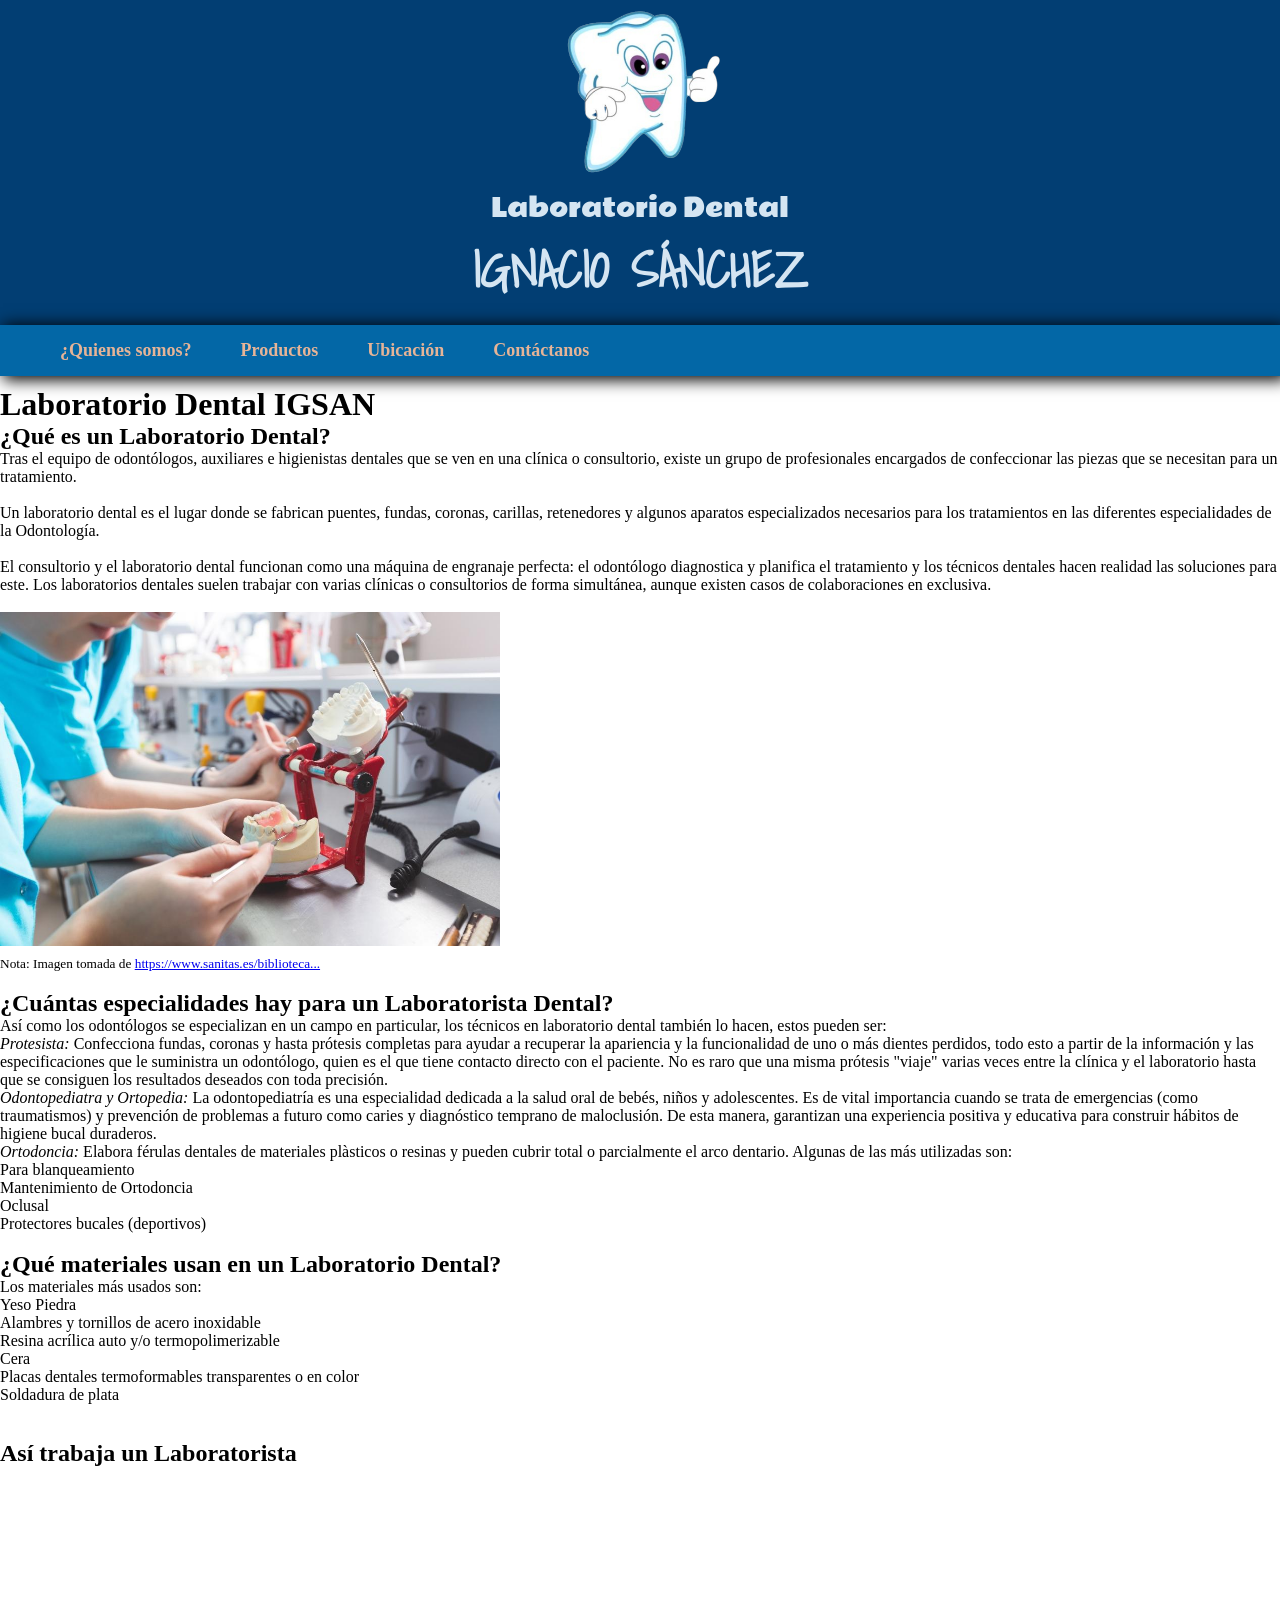
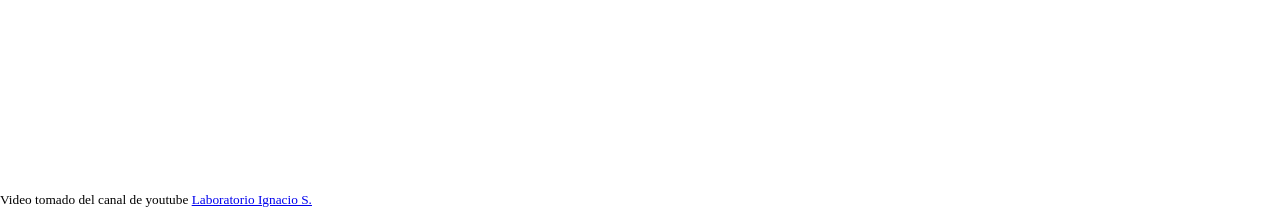
==== index.html @ a8f3784e "inicial de archivos" ====
<!DOCTYPE html>
<html lang="en">

<head>
    <link rel="preconnect" href="https://fonts.googleapis.com">
    <link rel="preconnect" href="https://fonts.gstatic.com" crossorigin>
    <link href="https://fonts.googleapis.com/css2?family=Luckiest+Guy&family=Shadows+Into+Light&display=swap" rel="stylesheet">
    <link href="https://fonts.googleapis.com/css2?family=Rammetto+One&display=swap" rel="stylesheet">
    <meta charset="UTF-8">
    <link rel="stylesheet" href="css/estilos.css">
    <meta name="viewport" content="width=device-width, initial-scale=1.0">
    <title>Laboratorio Dental IGSAN</title>
</head>

<body>
    <section id="cabeza">
        <div id="cajaLogo">
            <center>
                <img src="imagenes/logo-sinfondo.png" id="fotoLogo">
            </center>
        </div>

        <div id="textoLogo" class="rammetto-one-regular">
            Laboratorio Dental<br>
        </div>
        <div id="textoLogo2" class="shadows-into-light-regular">
            <strong>IGNACIO SÁNCHEZ</strong>
        </div>
    </section>

    <nav id="menu">
        <ul>
            <li><a href="pag1.html"><strong>¿Quienes somos?</strong></a></li>
            <li><a href="pag3.html"><strong>Productos</strong></a></li>
            <li><a href="pag2.html"><strong>Ubicación</strong></a></li>
            <li><a href="pag3.html"><strong>Contáctanos</strong></a></li>
        </ul>
    </nav>

    <header>
        <h1>Laboratorio Dental IGSAN</h1>
    </header>
    <h2>¿Qué es un Laboratorio Dental?</h2>
    <p>Tras el equipo de odontólogos, auxiliares e higienistas dentales que se ven en una clínica o consultorio, existe un grupo de profesionales encargados de confeccionar las piezas que se necesitan para un tratamiento.<br><br>Un laboratorio dental es el lugar donde se fabrican puentes, fundas, coronas, carillas, retenedores y algunos aparatos especializados necesarios para los tratamientos en las diferentes especialidades de la Odontología.<br><br>El consultorio y el laboratorio dental funcionan como una máquina de engranaje perfecta: el odontólogo diagnostica y planifica el tratamiento y los técnicos dentales hacen realidad las soluciones para este. Los laboratorios dentales suelen trabajar con varias clínicas o consultorios de forma simultánea, aunque existen casos de colaboraciones en exclusiva.<br><br></p>

    <img src="imagenes/lab1.jpg" width="500px">
    <br>
    <sub>Nota: Imagen tomada de <a href="https://www.sanitas.es/biblioteca-de-salud/salud-dental/protesis-implantes/laboratorio-dental">https://www.sanitas.es/biblioteca...</a></sub>
    <br><br>
    <h2>¿Cuántas especialidades hay para un Laboratorista Dental?</h2>
    <p>Así como los odontólogos se especializan en un campo en particular, los técnicos en laboratorio dental también lo hacen, estos pueden ser:
        <ol>
            <li><i>Protesista:</i> Confecciona fundas, coronas y hasta prótesis completas para ayudar a recuperar la apariencia y la funcionalidad de uno o más dientes perdidos, todo esto a partir de la información y las especificaciones que le suministra un odontólogo, quien es el que tiene contacto directo con el paciente. No es raro que una misma prótesis "viaje" varias veces entre la clínica y el laboratorio hasta que se consiguen los resultados deseados con toda precisión.</li>
            <li><i>Odontopediatra y Ortopedia:</i> La odontopediatría es una especialidad dedicada a la salud oral de bebés, niños y adolescentes. Es de vital importancia cuando se trata de emergencias (como traumatismos) y prevención de problemas a futuro como caries y diagnóstico temprano de maloclusión. De esta manera, garantizan una experiencia positiva y educativa para construir hábitos de higiene bucal duraderos.</li>
            <li><i>Ortodoncia:</i> Elabora férulas dentales de materiales plàsticos o resinas y pueden cubrir total o parcialmente el arco dentario. Algunas de las más utilizadas son:
                <ul>
                    <li>Para blanqueamiento</li>
                    <li>Mantenimiento de Ortodoncia</li>
                    <li>Oclusal</li>
                    <li>Protectores bucales (deportivos)</li>
                </ul>
            </li>
        </ol>
    </p><br>

    <h2>¿Qué materiales usan en un Laboratorio Dental?</h2>
    <p>Los materiales más usados son:
        <ul>
            <li>Yeso Piedra</li>
            <li>Alambres y tornillos de acero inoxidable</li>
            <li>Resina acrílica auto y/o termopolimerizable</li>
            <li>Cera</li>
            <li>Placas dentales termoformables transparentes o en color</li>
            <li>Soldadura de plata</li>
        </ul>
    </p>
    <br><br>

    <h2>Así trabaja un Laboratorista</h2>
    <iframe width="560" height="315" src="https://www.youtube.com/embed/wWETnorVzi0?si=n09ueb_5iaJd3qAs" title="YouTube video player" frameborder="0" allow="accelerometer; autoplay; clipboard-write; encrypted-media; gyroscope; picture-in-picture; web-share" referrerpolicy="strict-origin-when-cross-origin" allowfullscreen></iframe>
    <br>
    <sub>Video tomado del canal de youtube <a href="https://www.youtube.com/@laboratorioignacios7645">Laboratorio Ignacio S.</a></sub>

</body>
</html>
---- css/estilos.css ----
*{
    margin: 0;
    padding: 0;
    box-sizing: border-box;
}

#cajaLogo {
    width: 100%;
    background-color: #023e73;
}

#textoLogo {
    color: #d5e5f2;
    text-align: center;
    background-color: #023e73;
    font-size: 25px;
}

#textoLogo2 {
    color: #d5e5f2;
    text-align: center;
    background-color: #023e73;
    font-size: 50px;
    padding-bottom: 15px;
}

#fotoLogo {
    width: 180px;
}

.luckiest-guy-regular {
    font-family: "Luckiest Guy", cursive;
    font-weight: 200;
    font-style: normal;
}

.shadows-into-light-regular {
  font-family: "Shadows Into Light", cursive;
  font-weight: 400;
  font-style: normal;
  font-size: 45px;
}

.rammetto-one-regular {
  font-family: "Rammetto One", sans-serif;
  font-weight: 400;
  font-style: normal;
}

#menu {
    background-color: #0367a6;
    padding: 15px;
    box-shadow: 5px 2px 15px 2px black;
    margin-bottom: 10px;
}

#menu li {
    color: #e6b497;
    list-style: none;
    display: inline-block;
    padding-left: 45px;
}

#menu li a {
    text-decoration: none;
    color: #e6b497;
    font-size: 18px;
}
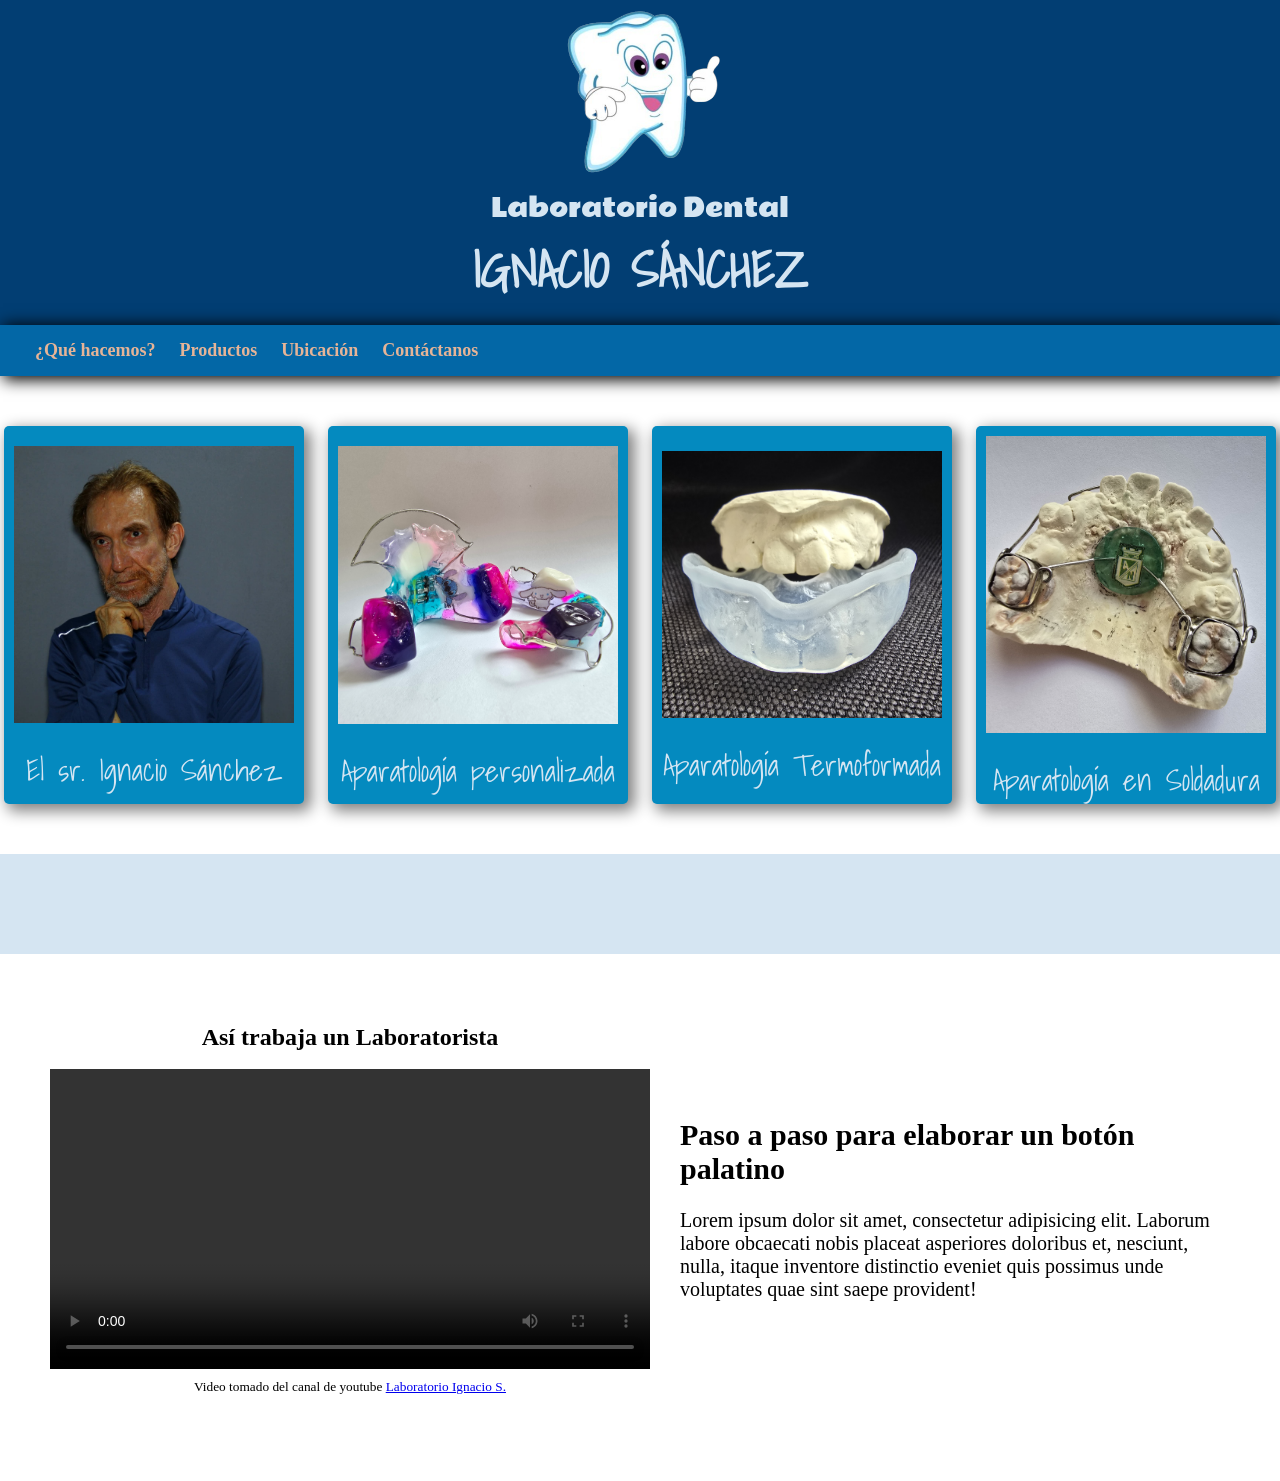
==== commit 0475385b: "avances con estilos" ====
--- a/index.html
+++ b/index.html
@@ -30,56 +30,68 @@
 
     <nav id="menu">
         <ul>
-            <li><a href="pag1.html"><strong>¿Quienes somos?</strong></a></li>
-            <li><a href="pag3.html"><strong>Productos</strong></a></li>
-            <li><a href="pag2.html"><strong>Ubicación</strong></a></li>
+            <li><a href="pag1.html"><strong>¿Qué hacemos?</strong></a></li>
+            <li><a href="pag2.html"><strong>Productos</strong></a></li>
+            <li><a href="pag3.html"><strong>Ubicación</strong></a></li>
             <li><a href="pag3.html"><strong>Contáctanos</strong></a></li>
         </ul>
     </nav>
 
-    <header>
-        <h1>Laboratorio Dental IGSAN</h1>
-    </header>
-    <h2>¿Qué es un Laboratorio Dental?</h2>
-    <p>Tras el equipo de odontólogos, auxiliares e higienistas dentales que se ven en una clínica o consultorio, existe un grupo de profesionales encargados de confeccionar las piezas que se necesitan para un tratamiento.<br><br>Un laboratorio dental es el lugar donde se fabrican puentes, fundas, coronas, carillas, retenedores y algunos aparatos especializados necesarios para los tratamientos en las diferentes especialidades de la Odontología.<br><br>El consultorio y el laboratorio dental funcionan como una máquina de engranaje perfecta: el odontólogo diagnostica y planifica el tratamiento y los técnicos dentales hacen realidad las soluciones para este. Los laboratorios dentales suelen trabajar con varias clínicas o consultorios de forma simultánea, aunque existen casos de colaboraciones en exclusiva.<br><br></p>
+    <main>
+        <div id="nosotros">
+            <div id="nosImg" class="shadows-into-light-regular">
+                <center>
+                    <img src="imagenes/ignacio.jpg" alt=""><br>
+                    El sr. Ignacio Sánchez
+                </center>
+            </div>
 
-    <img src="imagenes/lab1.jpg" width="500px">
-    <br>
-    <sub>Nota: Imagen tomada de <a href="https://www.sanitas.es/biblioteca-de-salud/salud-dental/protesis-implantes/laboratorio-dental">https://www.sanitas.es/biblioteca...</a></sub>
-    <br><br>
-    <h2>¿Cuántas especialidades hay para un Laboratorista Dental?</h2>
-    <p>Así como los odontólogos se especializan en un campo en particular, los técnicos en laboratorio dental también lo hacen, estos pueden ser:
-        <ol>
-            <li><i>Protesista:</i> Confecciona fundas, coronas y hasta prótesis completas para ayudar a recuperar la apariencia y la funcionalidad de uno o más dientes perdidos, todo esto a partir de la información y las especificaciones que le suministra un odontólogo, quien es el que tiene contacto directo con el paciente. No es raro que una misma prótesis "viaje" varias veces entre la clínica y el laboratorio hasta que se consiguen los resultados deseados con toda precisión.</li>
-            <li><i>Odontopediatra y Ortopedia:</i> La odontopediatría es una especialidad dedicada a la salud oral de bebés, niños y adolescentes. Es de vital importancia cuando se trata de emergencias (como traumatismos) y prevención de problemas a futuro como caries y diagnóstico temprano de maloclusión. De esta manera, garantizan una experiencia positiva y educativa para construir hábitos de higiene bucal duraderos.</li>
-            <li><i>Ortodoncia:</i> Elabora férulas dentales de materiales plàsticos o resinas y pueden cubrir total o parcialmente el arco dentario. Algunas de las más utilizadas son:
-                <ul>
-                    <li>Para blanqueamiento</li>
-                    <li>Mantenimiento de Ortodoncia</li>
-                    <li>Oclusal</li>
-                    <li>Protectores bucales (deportivos)</li>
-                </ul>
-            </li>
-        </ol>
-    </p><br>
+            <div id="nosImg" class="shadows-into-light-regular">
+                <center>
+                    <img src="imagenes/twin_block.jpg" alt=""><br>
+                    Aparatología personalizada
+                </center>
+            </div>
+                
+            <div id="nosImg" class="shadows-into-light-regular">
+                <center>
+                    <img src="imagenes/deportivo transp.jpg" alt=""><br>
+                    Aparatología Termoformada
+                </center>
+            </div>
 
-    <h2>¿Qué materiales usan en un Laboratorio Dental?</h2>
-    <p>Los materiales más usados son:
-        <ul>
-            <li>Yeso Piedra</li>
-            <li>Alambres y tornillos de acero inoxidable</li>
-            <li>Resina acrílica auto y/o termopolimerizable</li>
-            <li>Cera</li>
-            <li>Placas dentales termoformables transparentes o en color</li>
-            <li>Soldadura de plata</li>
-        </ul>
-    </p>
-    <br><br>
+            <div id="nosImg" class="shadows-into-light-regular">
+                <center>
+                    <img src="imagenes/boton_palatino.jpg" alt=""><br>
+                    Aparatología en Soldadura
+                </center>
+            </div>
+        </div>
 
-    <h2>Así trabaja un Laboratorista</h2>
-    <iframe width="560" height="315" src="https://www.youtube.com/embed/wWETnorVzi0?si=n09ueb_5iaJd3qAs" title="YouTube video player" frameborder="0" allow="accelerometer; autoplay; clipboard-write; encrypted-media; gyroscope; picture-in-picture; web-share" referrerpolicy="strict-origin-when-cross-origin" allowfullscreen></iframe>
-    <br>
-    <sub>Video tomado del canal de youtube <a href="https://www.youtube.com/@laboratorioignacios7645">Laboratorio Ignacio S.</a></sub>
+        <div id="contPpal">
+
+        </div>
+
+        <div id="descripcion">
+            <div id="cajaVideo">
+                <center>
+                    <h2>Así trabaja un Laboratorista</h2><br>
+                    <video src="video/Botón Palatino.mp4" id="video" controls></video><br>
+                    <sub>Video tomado del canal de youtube <a href="https://www.youtube.com/@laboratorioignacios7645">Laboratorio Ignacio S.</a></sub>
+                </center>
+            </div>
+
+            <div id="textoVideo">
+                <div>
+                    <h2>Paso a paso para elaborar un botón palatino</h2><br>
+                    <p>Lorem ipsum dolor sit amet, consectetur adipisicing elit. Laborum labore obcaecati nobis placeat asperiores doloribus et, nesciunt, nulla, itaque inventore distinctio eveniet quis possimus unde voluptates quae sint saepe provident!</p>
+                </div>
+
+            </div>
+        </div>
+        <br><br>
+
+    </main>
 
 </body>
 </html>
--- a/css/estilos.css
+++ b/css/estilos.css
@@ -51,18 +51,86 @@
     background-color: #0367a6;
     padding: 15px;
     box-shadow: 5px 2px 15px 2px black;
-    margin-bottom: 10px;
+    margin-bottom: 25px;
 }
 
 #menu li {
     color: #e6b497;
     list-style: none;
     display: inline-block;
-    padding-left: 45px;
+    padding-left: 20px;
 }
 
 #menu li a {
     text-decoration: none;
     color: #e6b497;
     font-size: 18px;
-}+}
+
+#nosotros {
+    margin-top: 50px;
+    display: flex;
+    flex-direction: row;
+    justify-content: space-evenly;
+    gap: 20px;
+}
+
+#nosImg {
+    background-color: #048abf;
+    color: #d5e5f2;
+    display: flex;
+    flex-direction: row;
+    align-items: center;
+    justify-content: space-evenly;
+
+    aspect-ratio: 1/1;
+    border-radius: 5px;
+    box-shadow: 5px 5px 15px 2px gray;
+    font-size: 30px;
+}
+
+#nosImg img {
+    width: 300px;
+    height: auto;
+    padding: 10px;
+    border-radius: 5px;
+}
+
+#contPpal {
+    display: flex;
+    justify-content: space-evenly;
+    background-color: #d5e5f2;
+    margin-top: 50px;
+    padding: 50px;
+}
+#descripcion {
+    margin-top: 20px;
+    display: flex;
+    flex-direction: row;
+    justify-content: space-evenly;
+    gap: 30px;
+    padding: 50px;
+}
+
+#cajaVideo {
+    display: flex;
+    flex-direction: row;
+    align-items: center;
+    justify-content: space-evenly;
+    border-radius: 20px;
+}
+
+#cajaVideo video {
+    width: 600px;
+    height: auto;
+}
+
+#textoVideo {
+    display: flex;
+    flex-direction: row;
+    align-items: center;
+    justify-content: space-evenly;
+    border-radius: 20px;
+    font-size: 20px;
+}
+
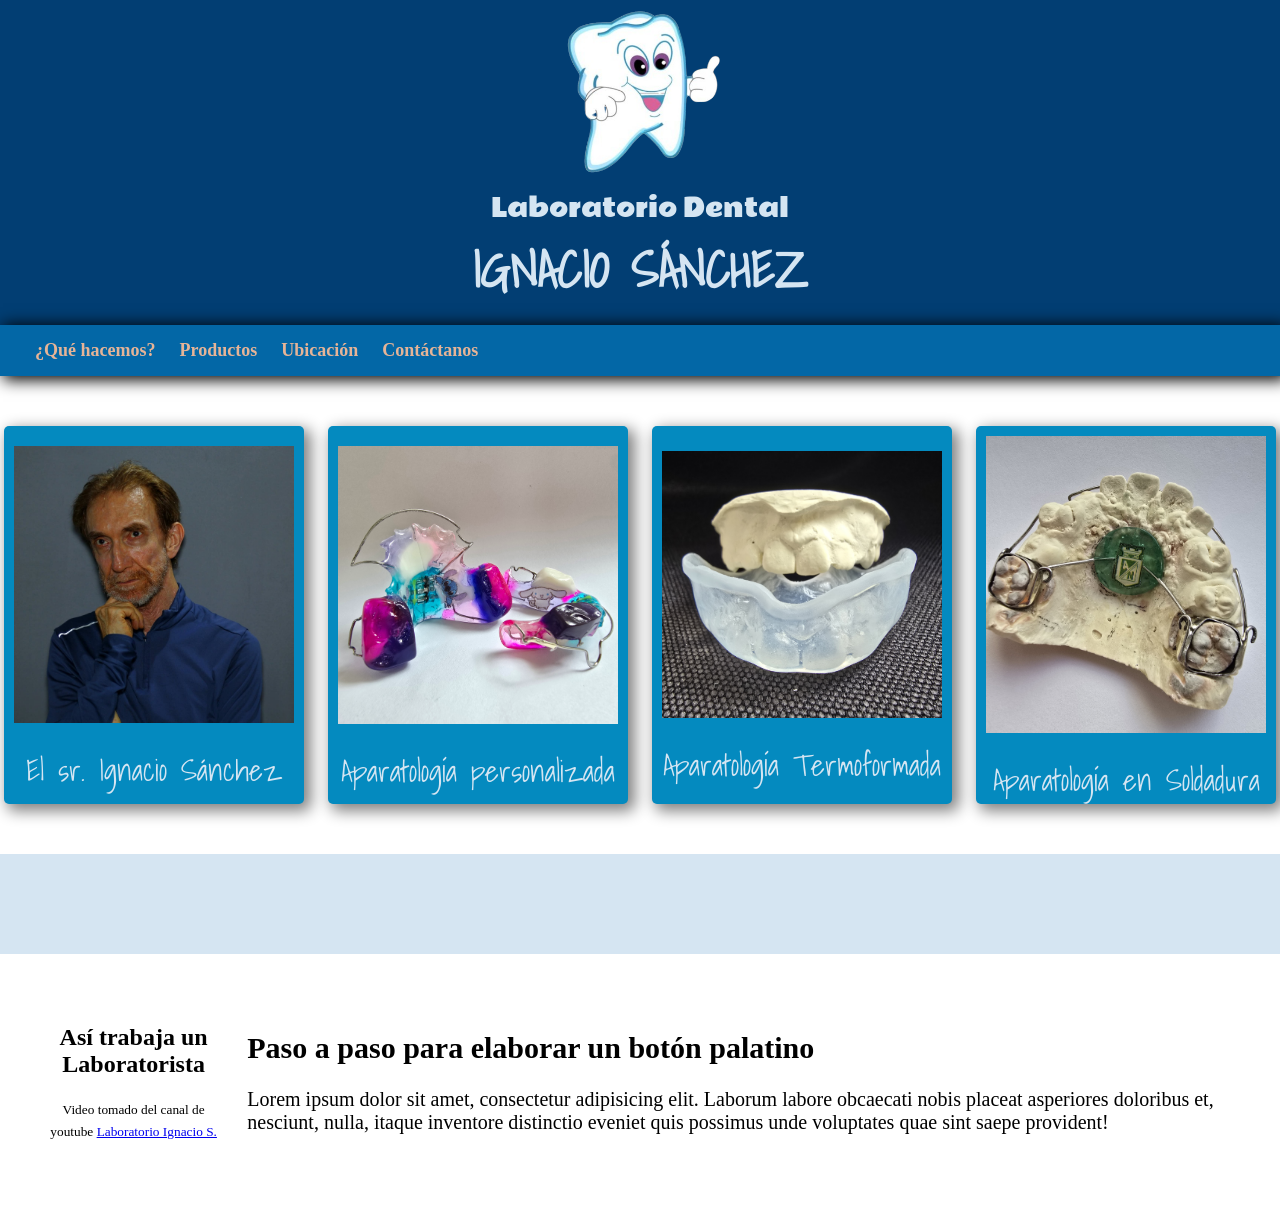
==== commit cd339546: "quitar video del index" ====
--- a/index.html
+++ b/index.html
@@ -76,7 +76,7 @@
             <div id="cajaVideo">
                 <center>
                     <h2>Así trabaja un Laboratorista</h2><br>
-                    <video src="video/Botón Palatino.mp4" id="video" controls></video><br>
+                    <!-- <video src="video/Botón Palatino.mp4" id="video" controls></video><br> -->
                     <sub>Video tomado del canal de youtube <a href="https://www.youtube.com/@laboratorioignacios7645">Laboratorio Ignacio S.</a></sub>
                 </center>
             </div>
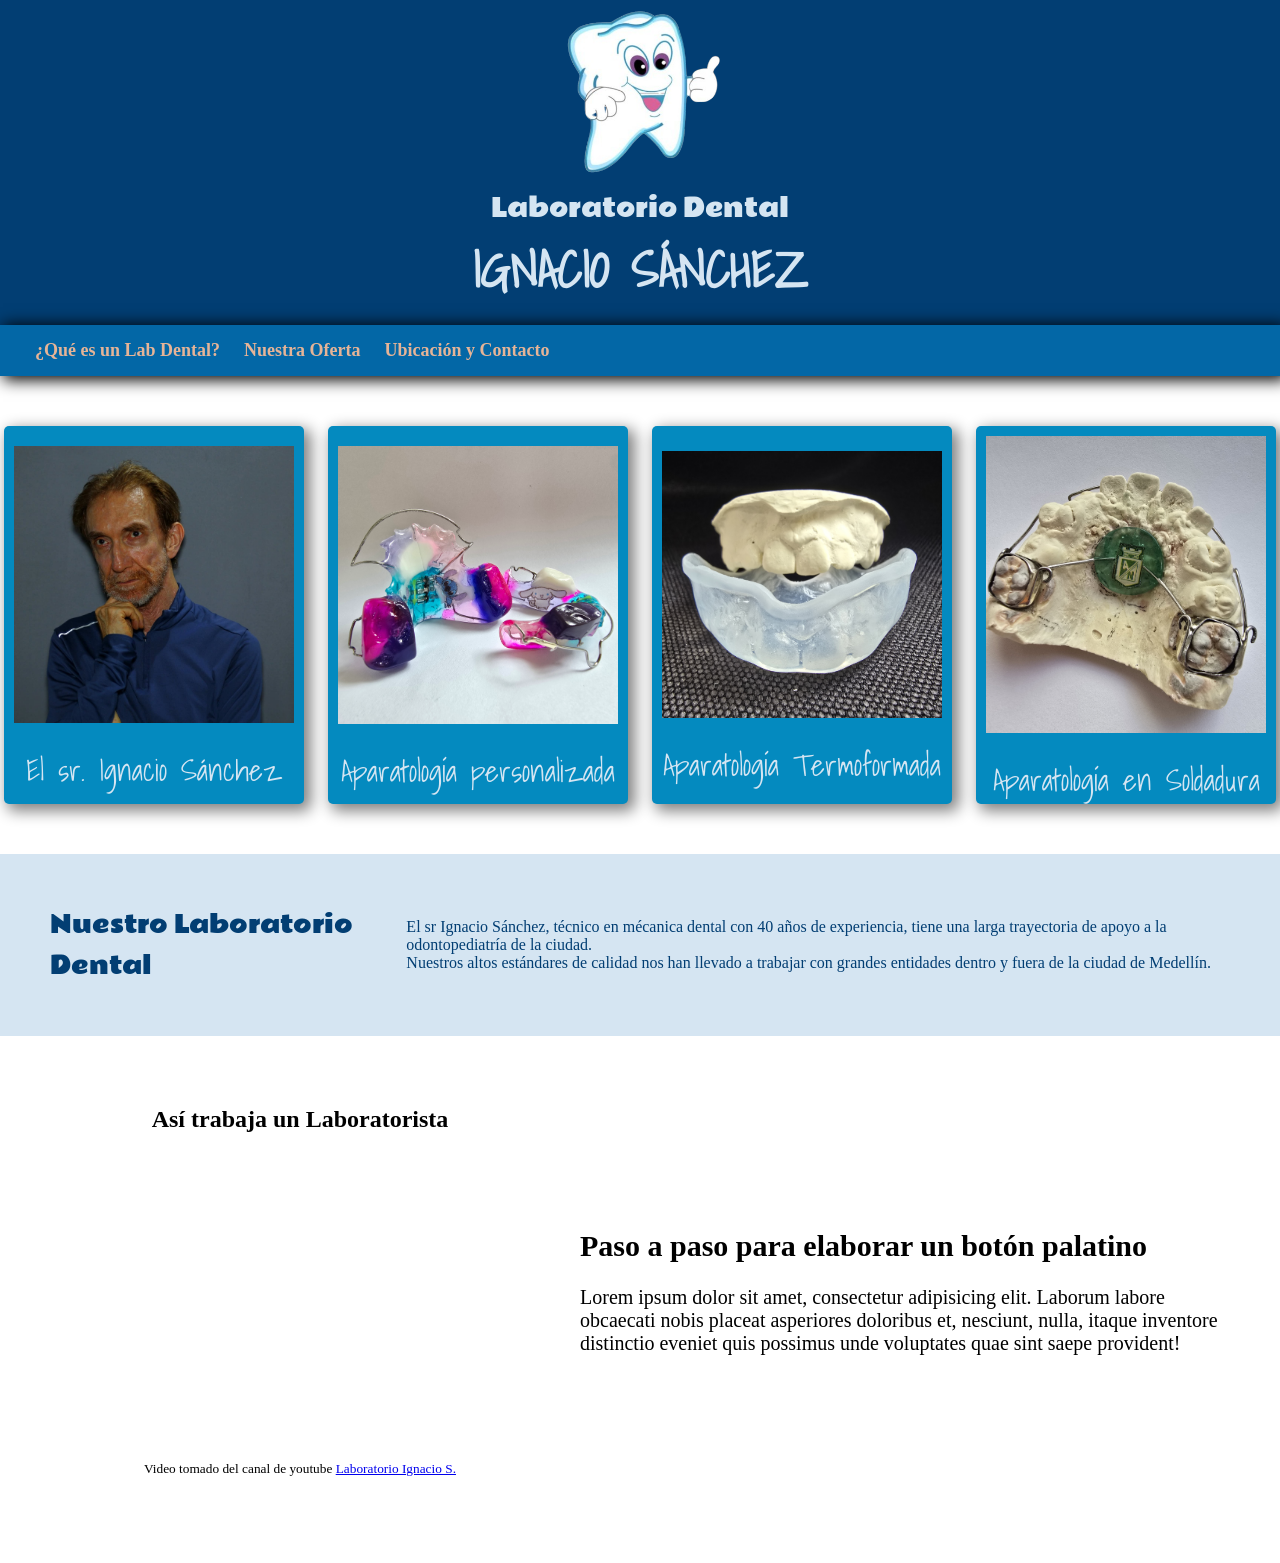
==== commit cdc82f1e: "ajustes miercoles am" ====
--- a/index.html
+++ b/index.html
@@ -30,10 +30,9 @@
 
     <nav id="menu">
         <ul>
-            <li><a href="pag1.html"><strong>¿Qué hacemos?</strong></a></li>
-            <li><a href="pag2.html"><strong>Productos</strong></a></li>
-            <li><a href="pag3.html"><strong>Ubicación</strong></a></li>
-            <li><a href="pag3.html"><strong>Contáctanos</strong></a></li>
+            <li><a href="pag1.html"><strong>¿Qué es un Lab Dental?</strong></a></li>
+            <li><a href="pag2.html"><strong>Nuestra Oferta</strong></a></li>
+            <li><a href="pag3.html"><strong>Ubicación y Contacto</strong></a></li>
         </ul>
     </nav>
 
@@ -69,6 +68,9 @@
         </div>
 
         <div id="contPpal">
+            <h2 class="rammetto-one-regular">Nuestro Laboratorio Dental</h2>
+            <p>El sr Ignacio Sánchez, técnico en mécanica dental con 40 años de experiencia, tiene una larga trayectoria de apoyo a la odontopediatría de la ciudad.<br>
+            Nuestros altos estándares de calidad nos han llevado a trabajar con grandes entidades dentro y fuera de la ciudad de Medellín.</p>
 
         </div>
 
@@ -76,7 +78,7 @@
             <div id="cajaVideo">
                 <center>
                     <h2>Así trabaja un Laboratorista</h2><br>
-                    <!-- <video src="video/Botón Palatino.mp4" id="video" controls></video><br> -->
+                    <iframe src="https://www.youtube.com/embed/wWETnorVzi0?si=MuveiF5PSMbPeWJJ" title="YouTube video player" frameborder="0" allow="accelerometer; autoplay; clipboard-write; encrypted-media; gyroscope; picture-in-picture; web-share" referrerpolicy="strict-origin-when-cross-origin" allowfullscreen></iframe>                    
                     <sub>Video tomado del canal de youtube <a href="https://www.youtube.com/@laboratorioignacios7645">Laboratorio Ignacio S.</a></sub>
                 </center>
             </div>
--- a/css/estilos.css
+++ b/css/estilos.css
@@ -99,7 +99,9 @@
 #contPpal {
     display: flex;
     justify-content: space-evenly;
+    align-items: center;
     background-color: #d5e5f2;
+    color: #023e73;
     margin-top: 50px;
     padding: 50px;
 }
@@ -120,9 +122,9 @@
     border-radius: 20px;
 }
 
-#cajaVideo video {
-    width: 600px;
-    height: auto;
+#cajaVideo iframe {
+    width: 500px;
+    height: 300px;
 }
 
 #textoVideo {
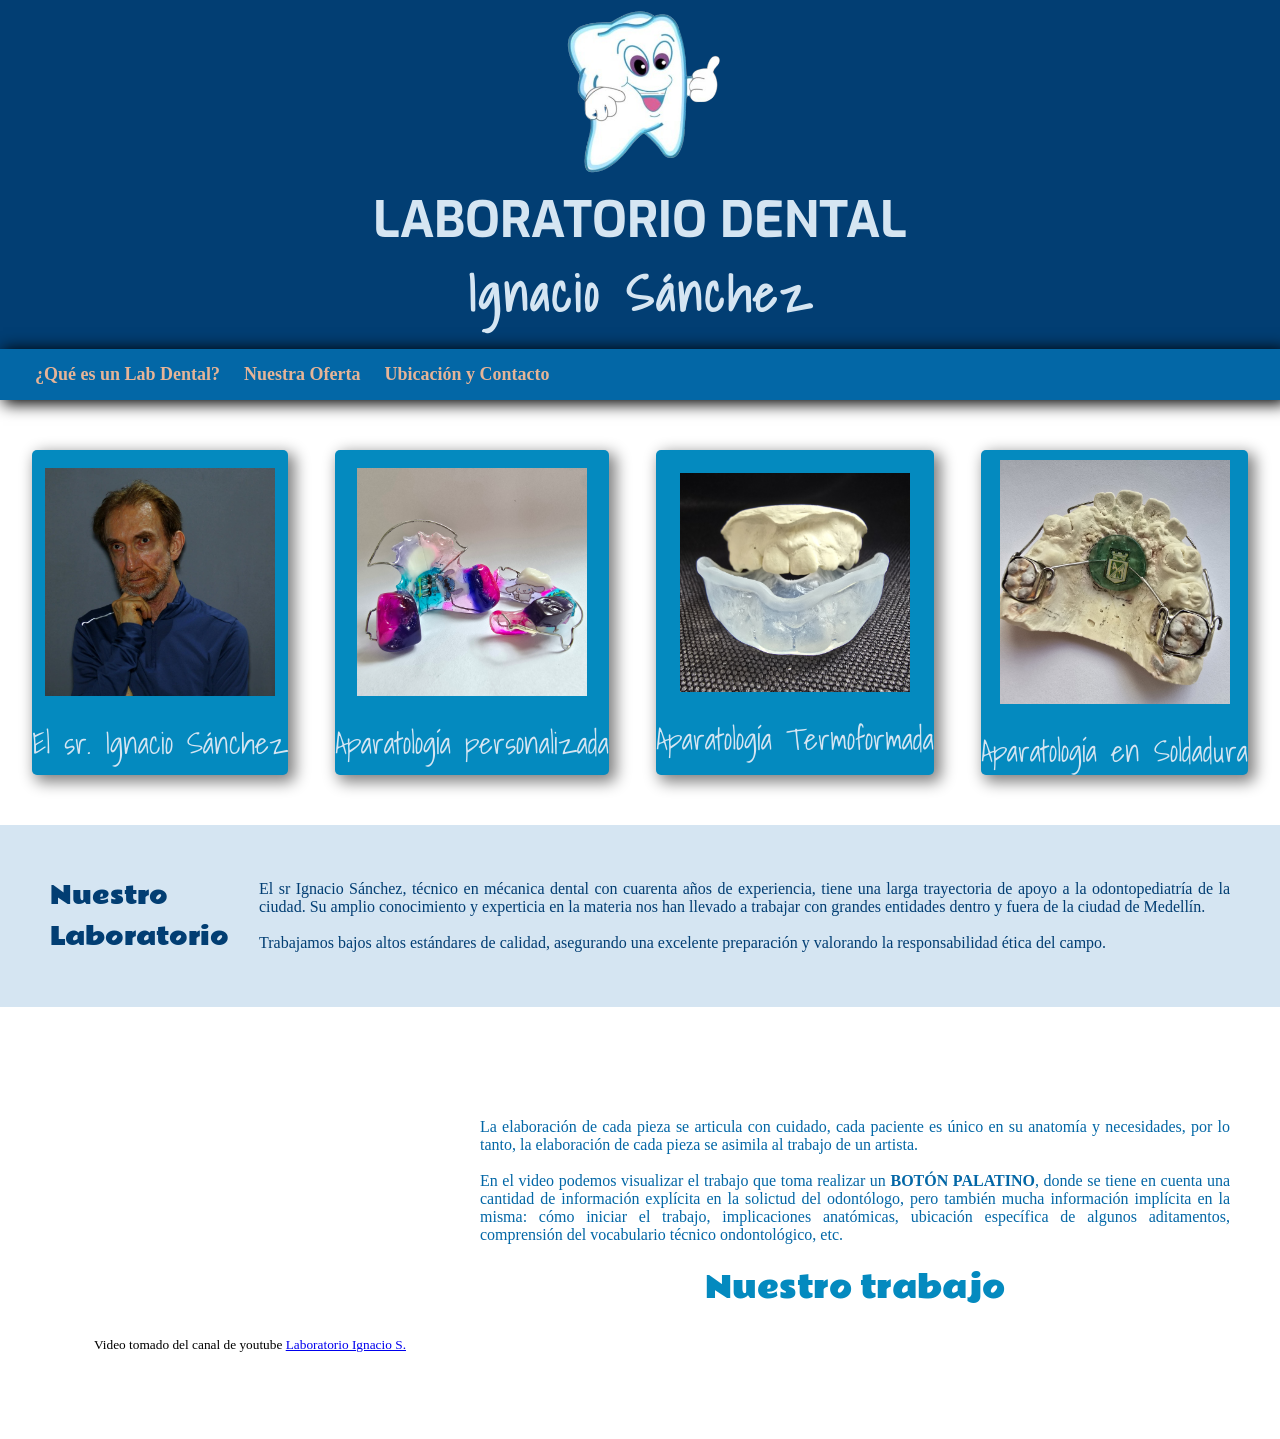
==== commit ada58d6c: "cambios jueves" ====
--- a/index.html
+++ b/index.html
@@ -6,6 +6,7 @@
     <link rel="preconnect" href="https://fonts.gstatic.com" crossorigin>
     <link href="https://fonts.googleapis.com/css2?family=Luckiest+Guy&family=Shadows+Into+Light&display=swap" rel="stylesheet">
     <link href="https://fonts.googleapis.com/css2?family=Rammetto+One&display=swap" rel="stylesheet">
+    <link href="https://fonts.googleapis.com/css2?family=Exo:ital,wght@0,100..900;1,100..900&display=swap" rel="stylesheet">
     <meta charset="UTF-8">
     <link rel="stylesheet" href="css/estilos.css">
     <meta name="viewport" content="width=device-width, initial-scale=1.0">
@@ -20,11 +21,11 @@
             </center>
         </div>
 
-        <div id="textoLogo" class="rammetto-one-regular">
-            Laboratorio Dental<br>
+        <div id="textoLogo" class="exo-uniquifier">
+            <strong>LABORATORIO DENTAL</strong><br>
         </div>
         <div id="textoLogo2" class="shadows-into-light-regular">
-            <strong>IGNACIO SÁNCHEZ</strong>
+            <strong>Ignacio Sánchez</strong>
         </div>
     </section>
 
@@ -68,16 +69,14 @@
         </div>
 
         <div id="contPpal">
-            <h2 class="rammetto-one-regular">Nuestro Laboratorio Dental</h2>
-            <p>El sr Ignacio Sánchez, técnico en mécanica dental con 40 años de experiencia, tiene una larga trayectoria de apoyo a la odontopediatría de la ciudad.<br>
-            Nuestros altos estándares de calidad nos han llevado a trabajar con grandes entidades dentro y fuera de la ciudad de Medellín.</p>
-
+            <h2 class="rammetto-one-regular">Nuestro Laboratorio</h2>
+            <p>El sr Ignacio Sánchez, técnico en mécanica dental con cuarenta años de experiencia, tiene una larga trayectoria de apoyo a la odontopediatría de la ciudad. Su amplio conocimiento y experticia en la materia nos han llevado a trabajar con grandes entidades dentro y fuera de la ciudad de Medellín.<br><br>
+            Trabajamos bajos altos estándares de calidad, asegurando una excelente preparación y valorando la responsabilidad ética del campo.</p>
         </div>
 
         <div id="descripcion">
             <div id="cajaVideo">
                 <center>
-                    <h2>Así trabaja un Laboratorista</h2><br>
                     <iframe src="https://www.youtube.com/embed/wWETnorVzi0?si=MuveiF5PSMbPeWJJ" title="YouTube video player" frameborder="0" allow="accelerometer; autoplay; clipboard-write; encrypted-media; gyroscope; picture-in-picture; web-share" referrerpolicy="strict-origin-when-cross-origin" allowfullscreen></iframe>                    
                     <sub>Video tomado del canal de youtube <a href="https://www.youtube.com/@laboratorioignacios7645">Laboratorio Ignacio S.</a></sub>
                 </center>
@@ -85,8 +84,8 @@
 
             <div id="textoVideo">
                 <div>
-                    <h2>Paso a paso para elaborar un botón palatino</h2><br>
-                    <p>Lorem ipsum dolor sit amet, consectetur adipisicing elit. Laborum labore obcaecati nobis placeat asperiores doloribus et, nesciunt, nulla, itaque inventore distinctio eveniet quis possimus unde voluptates quae sint saepe provident!</p>
+                    <p>La elaboración de cada pieza se articula con cuidado, cada paciente es único en su anatomía y necesidades, por lo tanto, la elaboración de cada pieza se asimila al trabajo de un artista. <br><br>En el video podemos visualizar el trabajo que toma realizar un <strong>BOTÓN PALATINO</strong>, donde se tiene en cuenta una cantidad de información explícita en la solictud del odontólogo, pero también mucha información implícita en la misma: cómo iniciar el trabajo, implicaciones anatómicas, ubicación específica de algunos aditamentos, comprensión del vocabulario técnico ondontológico, etc.</p><br>
+                    <h2 class="rammetto-one-regular"><center>Nuestro trabajo</center></h2>
                 </div>
 
             </div>
--- a/css/estilos.css
+++ b/css/estilos.css
@@ -13,7 +13,7 @@
     color: #d5e5f2;
     text-align: center;
     background-color: #023e73;
-    font-size: 25px;
+    font-size: 50px;
 }
 
 #textoLogo2 {
@@ -22,6 +22,7 @@
     background-color: #023e73;
     font-size: 50px;
     padding-bottom: 15px;
+    letter-spacing: 3px;
 }
 
 #fotoLogo {
@@ -43,6 +44,13 @@
 
 .rammetto-one-regular {
   font-family: "Rammetto One", sans-serif;
+  font-weight: 400;
+  font-style: normal;
+}
+
+.exo-uniquifier {
+  font-family: "Exo", sans-serif;
+  font-optical-sizing: auto;
   font-weight: 400;
   font-style: normal;
 }
@@ -72,7 +80,7 @@
     display: flex;
     flex-direction: row;
     justify-content: space-evenly;
-    gap: 20px;
+    gap: 15px;
 }
 
 #nosImg {
@@ -90,7 +98,7 @@
 }
 
 #nosImg img {
-    width: 300px;
+    width: 250px;
     height: auto;
     padding: 10px;
     border-radius: 5px;
@@ -104,6 +112,8 @@
     color: #023e73;
     margin-top: 50px;
     padding: 50px;
+    gap: 30px;
+    text-align: justify;
 }
 #descripcion {
     margin-top: 20px;
@@ -123,8 +133,8 @@
 }
 
 #cajaVideo iframe {
-    width: 500px;
-    height: 300px;
+    width: 400px;
+    height: 250px;
 }
 
 #textoVideo {
@@ -133,6 +143,13 @@
     align-items: center;
     justify-content: space-evenly;
     border-radius: 20px;
-    font-size: 20px;
+    font-size: 16px;
+    text-align: justify;
+    color: #0367a6
 }
 
+#textoVideo h2 {
+    color: #048abf;
+    font-size: 30px;
+}
+
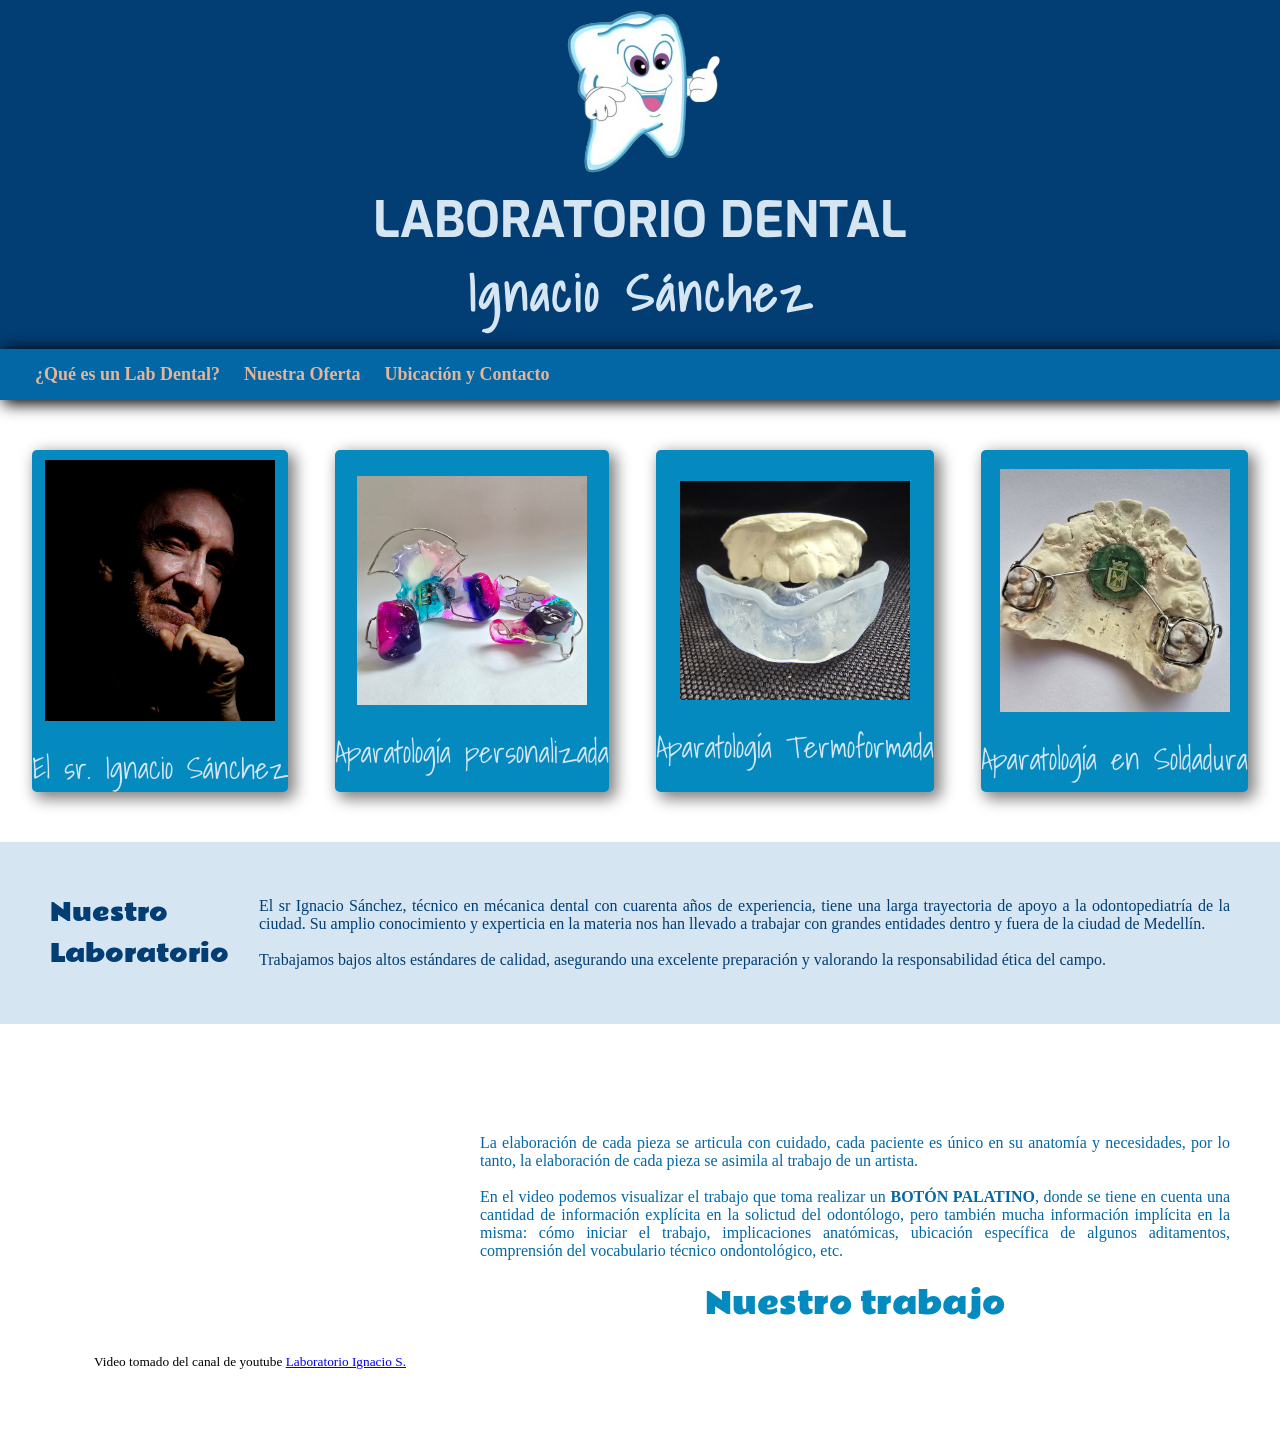
==== commit 9e40351d: "viernes" ====
--- a/index.html
+++ b/index.html
@@ -41,7 +41,7 @@
         <div id="nosotros">
             <div id="nosImg" class="shadows-into-light-regular">
                 <center>
-                    <img src="imagenes/ignacio.jpg" alt=""><br>
+                    <img src="imagenes/ignacio2.jpg" alt=""><br>
                     El sr. Ignacio Sánchez
                 </center>
             </div>
--- a/css/estilos.css
+++ b/css/estilos.css
@@ -3,6 +3,34 @@
     padding: 0;
     box-sizing: border-box;
 }
+
+/* -- ESTILOS DE FUENTE -- */
+.luckiest-guy-regular {
+    font-family: "Luckiest Guy", cursive;
+    font-weight: 200;
+    font-style: normal;
+}
+
+.shadows-into-light-regular {
+  font-family: "Shadows Into Light", cursive;
+  font-weight: 400;
+  font-style: normal;
+  font-size: 45px;
+}
+
+.rammetto-one-regular {
+  font-family: "Rammetto One", sans-serif;
+  font-weight: 400;
+  font-style: normal;
+}
+
+.exo-uniquifier {
+  font-family: "Exo", sans-serif;
+  font-optical-sizing: auto;
+  font-weight: 400;
+  font-style: normal;
+}
+
 
 #cajaLogo {
     width: 100%;
@@ -27,32 +55,6 @@
 
 #fotoLogo {
     width: 180px;
-}
-
-.luckiest-guy-regular {
-    font-family: "Luckiest Guy", cursive;
-    font-weight: 200;
-    font-style: normal;
-}
-
-.shadows-into-light-regular {
-  font-family: "Shadows Into Light", cursive;
-  font-weight: 400;
-  font-style: normal;
-  font-size: 45px;
-}
-
-.rammetto-one-regular {
-  font-family: "Rammetto One", sans-serif;
-  font-weight: 400;
-  font-style: normal;
-}
-
-.exo-uniquifier {
-  font-family: "Exo", sans-serif;
-  font-optical-sizing: auto;
-  font-weight: 400;
-  font-style: normal;
 }
 
 #menu {
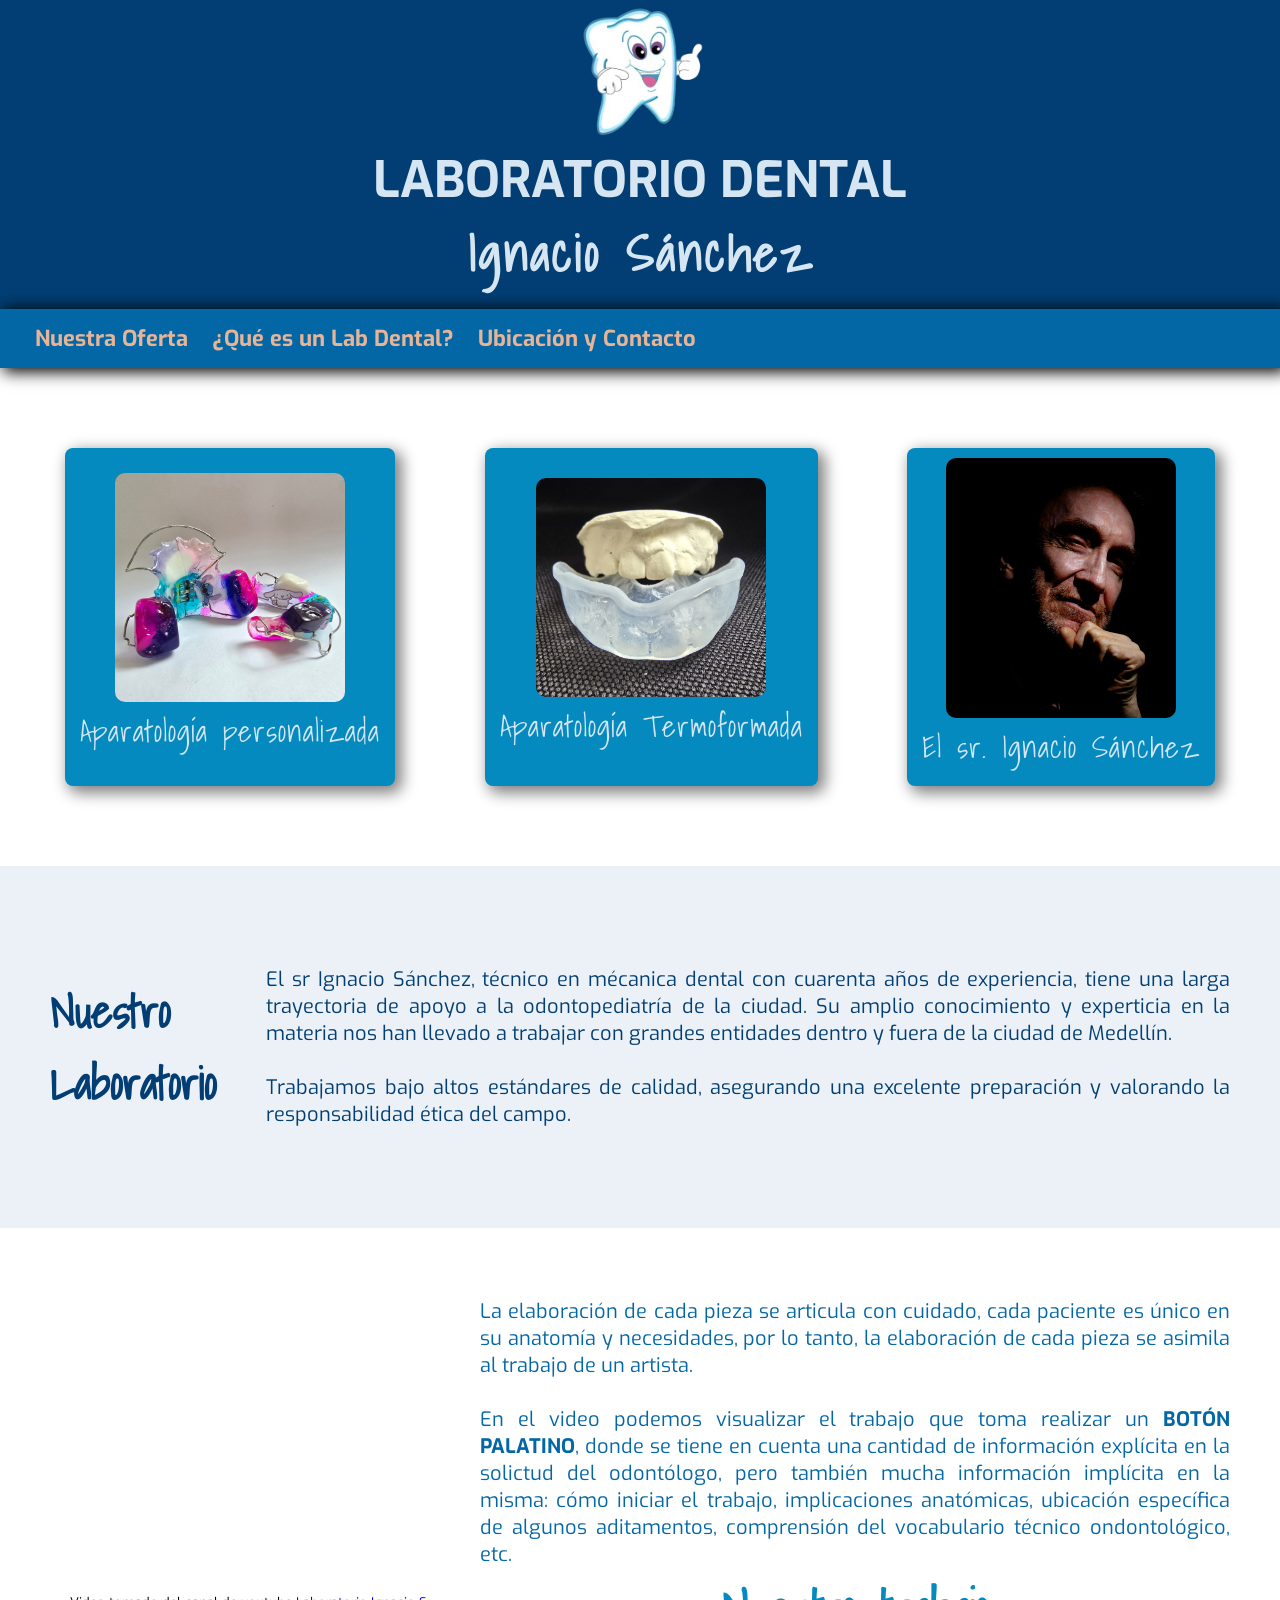
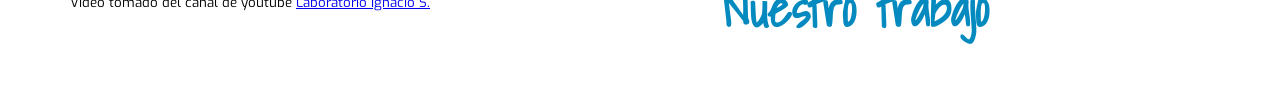
==== commit a7580933: "ajustes y adicion de css responsive" ====
--- a/index.html
+++ b/index.html
@@ -8,6 +8,7 @@
     <link href="https://fonts.googleapis.com/css2?family=Rammetto+One&display=swap" rel="stylesheet">
     <link href="https://fonts.googleapis.com/css2?family=Exo:ital,wght@0,100..900;1,100..900&display=swap" rel="stylesheet">
     <meta charset="UTF-8">
+    <link rel="stylesheet" href="css/fonts.css">
     <link rel="stylesheet" href="css/estilos.css">
     <meta name="viewport" content="width=device-width, initial-scale=1.0">
     <title>Laboratorio Dental IGSAN</title>
@@ -17,7 +18,7 @@
     <section id="cabeza">
         <div id="cajaLogo">
             <center>
-                <img src="imagenes/logo-sinfondo.png" id="fotoLogo">
+                <img src="imagenes/logo-sinfondo.png">
             </center>
         </div>
 
@@ -27,72 +28,55 @@
         <div id="textoLogo2" class="shadows-into-light-regular">
             <strong>Ignacio Sánchez</strong>
         </div>
+        <nav id="menu" class="exo-uniquifier">
+            <ul>
+                <li><a href="pag2.html"><strong>Nuestra Oferta</strong></a></li>
+                <li><a href="pag1.html"><strong>¿Qué es un Lab Dental?</strong></a></li>
+                <li><a href="pag3.html"><strong>Ubicación y Contacto</strong></a></li>
+            </ul>
+        </nav>
     </section>
 
-    <nav id="menu">
-        <ul>
-            <li><a href="pag1.html"><strong>¿Qué es un Lab Dental?</strong></a></li>
-            <li><a href="pag2.html"><strong>Nuestra Oferta</strong></a></li>
-            <li><a href="pag3.html"><strong>Ubicación y Contacto</strong></a></li>
-        </ul>
-    </nav>
-
-    <main>
-        <div id="nosotros">
-            <div id="nosImg" class="shadows-into-light-regular">
-                <center>
-                    <img src="imagenes/ignacio2.jpg" alt=""><br>
-                    El sr. Ignacio Sánchez
-                </center>
-            </div>
-
-            <div id="nosImg" class="shadows-into-light-regular">
-                <center>
-                    <img src="imagenes/twin_block.jpg" alt=""><br>
-                    Aparatología personalizada
-                </center>
-            </div>
-                
-            <div id="nosImg" class="shadows-into-light-regular">
-                <center>
-                    <img src="imagenes/deportivo transp.jpg" alt=""><br>
-                    Aparatología Termoformada
-                </center>
-            </div>
-
-            <div id="nosImg" class="shadows-into-light-regular">
-                <center>
-                    <img src="imagenes/boton_palatino.jpg" alt=""><br>
-                    Aparatología en Soldadura
-                </center>
-            </div>
+    <div id="nosotros">
+        <div id="nosImg" class="shadows-into-light-regular">
+            <img src="imagenes/twin_block.jpg" alt="">
+            <span>Aparatología personalizada</span>
+        </div>
+                    
+        <div id="nosImg" class="shadows-into-light-regular">            
+            <img src="imagenes/deportivo transp.jpg" alt="">
+            <span>Aparatología Termoformada</span>
         </div>
 
+        <div id="nosImg" class="shadows-into-light-regular">
+            <img src="imagenes/ignacio2.jpg" alt="">
+            <span>El sr. Ignacio Sánchez</span>
+        </div>
+    </div>
+
+    <section id="contenido2">
         <div id="contPpal">
-            <h2 class="rammetto-one-regular">Nuestro Laboratorio</h2>
-            <p>El sr Ignacio Sánchez, técnico en mécanica dental con cuarenta años de experiencia, tiene una larga trayectoria de apoyo a la odontopediatría de la ciudad. Su amplio conocimiento y experticia en la materia nos han llevado a trabajar con grandes entidades dentro y fuera de la ciudad de Medellín.<br><br>
-            Trabajamos bajos altos estándares de calidad, asegurando una excelente preparación y valorando la responsabilidad ética del campo.</p>
+            <h2 class="shadows-into-light-regular"><strong>Nuestro Laboratorio</strong></h2>
+            <p class="exo-uniquifier">El sr Ignacio Sánchez, técnico en mécanica dental con cuarenta años de experiencia, tiene una larga trayectoria de apoyo a la odontopediatría de la ciudad. Su amplio conocimiento y experticia en la materia nos han llevado a trabajar con grandes entidades dentro y fuera de la ciudad de Medellín.<br><br>
+            Trabajamos bajo altos estándares de calidad, asegurando una excelente preparación y valorando la responsabilidad ética del campo.</p>
         </div>
 
         <div id="descripcion">
             <div id="cajaVideo">
                 <center>
-                    <iframe src="https://www.youtube.com/embed/wWETnorVzi0?si=MuveiF5PSMbPeWJJ" title="YouTube video player" frameborder="0" allow="accelerometer; autoplay; clipboard-write; encrypted-media; gyroscope; picture-in-picture; web-share" referrerpolicy="strict-origin-when-cross-origin" allowfullscreen></iframe>                    
-                    <sub>Video tomado del canal de youtube <a href="https://www.youtube.com/@laboratorioignacios7645">Laboratorio Ignacio S.</a></sub>
+                    <iframe src="https://www.youtube.com/embed/wWETnorVzi0?si=MuveiF5PSMbPeWJJ" title="YouTube video player" frameborder="0" allow="accelerometer; autoplay; clipboard-write; encrypted-media; gyroscope; picture-in-picture; web-share" referrerpolicy="strict-origin-when-cross-origin" allowfullscreen></iframe><br>                   
+                    <sub class="exo-uniquifier">Video tomado del canal de youtube <a href="https://www.youtube.com/@laboratorioignacios7645">Laboratorio Ignacio S.</a></sub>
                 </center>
             </div>
 
             <div id="textoVideo">
                 <div>
-                    <p>La elaboración de cada pieza se articula con cuidado, cada paciente es único en su anatomía y necesidades, por lo tanto, la elaboración de cada pieza se asimila al trabajo de un artista. <br><br>En el video podemos visualizar el trabajo que toma realizar un <strong>BOTÓN PALATINO</strong>, donde se tiene en cuenta una cantidad de información explícita en la solictud del odontólogo, pero también mucha información implícita en la misma: cómo iniciar el trabajo, implicaciones anatómicas, ubicación específica de algunos aditamentos, comprensión del vocabulario técnico ondontológico, etc.</p><br>
-                    <h2 class="rammetto-one-regular"><center>Nuestro trabajo</center></h2>
+                    <p class="exo-uniquifier">La elaboración de cada pieza se articula con cuidado, cada paciente es único en su anatomía y necesidades, por lo tanto, la elaboración de cada pieza se asimila al trabajo de un artista. <br><br>En el video podemos visualizar el trabajo que toma realizar un <strong>BOTÓN PALATINO</strong>, donde se tiene en cuenta una cantidad de información explícita en la solictud del odontólogo, pero también mucha información implícita en la misma: cómo iniciar el trabajo, implicaciones anatómicas, ubicación específica de algunos aditamentos, comprensión del vocabulario técnico ondontológico, etc.</p>
+                    <h2 class="shadows-into-light-regular"><strong>Nuestro trabajo</strong></h2>
                 </div>
 
             </div>
         </div>
-        <br><br>
-
-    </main>
-
+    </section>
 </body>
 </html>
--- a/css/fonts.css
+++ b/css/fonts.css
@@ -0,0 +1,31 @@
+.luckiest-guy-regular {
+    font-family: "Luckiest Guy", cursive;
+    font-weight: 200;
+    font-style: normal;
+}
+
+.shadows-into-light-regular {
+  font-family: "Shadows Into Light", cursive;
+  font-weight: 400;
+  font-style: normal;
+  font-size: 45px;
+}
+
+.rammetto-one-regular {
+  font-family: "Rammetto One", sans-serif;
+  font-weight: 400;
+  font-style: normal;
+}
+
+.exo-uniquifier {
+  font-family: "Exo", sans-serif;
+  font-optical-sizing: auto;
+  font-weight: 400;
+  font-style: normal;
+}
+
+.aclonica-regular {
+  font-family: "Aclonica", sans-serif;
+  font-weight: 400;
+  font-style: normal;
+}
--- a/css/estilos.css
+++ b/css/estilos.css
@@ -4,44 +4,29 @@
     box-sizing: border-box;
 }
 
-/* -- ESTILOS DE FUENTE -- */
-.luckiest-guy-regular {
-    font-family: "Luckiest Guy", cursive;
-    font-weight: 200;
-    font-style: normal;
-}
-
-.shadows-into-light-regular {
-  font-family: "Shadows Into Light", cursive;
-  font-weight: 400;
-  font-style: normal;
-  font-size: 45px;
-}
-
-.rammetto-one-regular {
-  font-family: "Rammetto One", sans-serif;
-  font-weight: 400;
-  font-style: normal;
-}
-
-.exo-uniquifier {
-  font-family: "Exo", sans-serif;
-  font-optical-sizing: auto;
-  font-weight: 400;
-  font-style: normal;
-}
-
+/*-- Seccion CABEZA --*/
+#cabeza {
+    width: 100%;
+  display: flex;
+  flex-direction: column;
+  justify-content: center;
+}
 
 #cajaLogo {
     width: 100%;
     background-color: #023e73;
 }
 
+#cajaLogo img {
+    width: 140px;
+}
+
 #textoLogo {
     color: #d5e5f2;
     text-align: center;
     background-color: #023e73;
     font-size: 50px;
+    white-space: nowrap;
 }
 
 #textoLogo2 {
@@ -51,17 +36,13 @@
     font-size: 50px;
     padding-bottom: 15px;
     letter-spacing: 3px;
-}
-
-#fotoLogo {
-    width: 180px;
+    white-space: nowrap;
 }
 
 #menu {
     background-color: #0367a6;
     padding: 15px;
     box-shadow: 5px 2px 15px 2px black;
-    margin-bottom: 25px;
 }
 
 #menu li {
@@ -74,49 +55,80 @@
 #menu li a {
     text-decoration: none;
     color: #e6b497;
-    font-size: 18px;
-}
-
+    font-size: 22px;
+}
+
+#menu li a:hover {
+    text-shadow: 1px 1px 2px black;
+}
+
+
+/*-- Seccion NOSOTROS --*/
 #nosotros {
-    margin-top: 50px;
-    display: flex;
-    flex-direction: row;
-    justify-content: space-evenly;
-    gap: 15px;
+    display:flex;
+    flex-direction: row;
+    justify-content: space-evenly;
+    background-color: white;
+    gap: 50px;
+    padding-top: 80px;
+    padding-bottom: 80px;
+    padding-inline: 25px;
+    text-align: center;
 }
 
 #nosImg {
     background-color: #048abf;
     color: #d5e5f2;
     display: flex;
-    flex-direction: row;
-    align-items: center;
-    justify-content: space-evenly;
-
-    aspect-ratio: 1/1;
-    border-radius: 5px;
+    flex-direction: column;
+    align-items: center;
+    justify-content: center;
+    padding: 10px;
+
+    border-radius: 8px;
     box-shadow: 5px 5px 15px 2px gray;
+}
+
+#nosImg img {
+    width: 230px;
+    border-radius: 10px;
+}
+
+#nosImg span {
+    display: inline-block;
+    white-space: nowrap;
     font-size: 30px;
-}
-
-#nosImg img {
-    width: 250px;
-    height: auto;
-    padding: 10px;
-    border-radius: 5px;
-}
-
+    letter-spacing: 1px;
+    padding: 5px;
+}
+
+#nosImg img:hover {
+    transform: translateY(-5px);
+    height: 270px;
+    width: auto;
+    box-shadow: 10px 10px 10px #c09175, -10px -10px 10px #c09175;
+}
+
+/*-- Contenido PRINCIPAL */
 #contPpal {
     display: flex;
     justify-content: space-evenly;
     align-items: center;
-    background-color: #d5e5f2;
+    background-color: #ebf1f7;
     color: #023e73;
-    margin-top: 50px;
-    padding: 50px;
-    gap: 30px;
+    padding-top: 100px;
+    padding-bottom: 100px;
+    padding-inline: 50px;
+    gap: 50px;
     text-align: justify;
-}
+    font-size: 20px;
+}
+
+/*-- Seccion VIDEO--*/
+#contenido2 {
+    background-color: white;
+}
+
 #descripcion {
     margin-top: 20px;
     display: flex;
@@ -147,11 +159,133 @@
     border-radius: 20px;
     font-size: 16px;
     text-align: justify;
-    color: #0367a6
+    color: #0367a6;
+    font-size: 20px;
 }
 
 #textoVideo h2 {
     color: #048abf;
-    font-size: 30px;
-}
-
+    text-align: center;
+    font-size: 50px;
+}
+
+
+/* -- Responsive DESIGN -- */
+
+@media(max-width:450px) {
+    #cabeza {
+        width: auto;
+        justify-content: center;
+    }
+
+    #fotoLogo {
+        width: 80px;
+    }
+
+    #textoLogo {
+        font-size: 25px;
+    }
+
+    #textoLogo2 {
+        font-size: 25px;
+        letter-spacing: 3px;
+    }
+
+    #menu {
+        font-size: 25px;
+        text-align: center;
+        font-size: 15px;
+        padding-top: 10px;
+        padding-bottom: 10px;
+    }
+
+    #nosotros {
+        flex-direction: column;
+        width: 70%;
+        margin: 0 auto 10px auto;
+    }
+
+    #nosImg img {
+        width: 180px;
+        height: auto;
+    }
+
+    #contPpal {
+        flex-direction: column;
+        margin: 0 auto 10px auto;
+        font-size: 15px;
+    }
+
+    #descripcion {
+        flex-direction: column;
+        margin: 0 auto 10px auto;
+        font-size: 12px;
+    }
+
+    #cajaVideo iframe {
+        width: 300px;
+        height: 250px;
+    }
+
+    #textoVideo {
+        font-size: 15px;
+    }
+}
+
+@media(max-width:450px) {
+    #cabeza {
+        width: auto;
+        justify-content: center;
+    }
+
+    #fotoLogo {
+        width: 80px;
+    }
+
+    #textoLogo {
+        font-size: 25px;
+    }
+
+    #textoLogo2 {
+        font-size: 25px;
+        letter-spacing: 3px;
+    }
+
+    #menu {
+        font-size: 25px;
+        text-align: center;
+    }
+
+    #nosotros {
+        flex-direction: column;
+        width: 70%;
+        margin: 0 auto 10px auto;
+        padding-top: 45px;
+    }
+
+    #nosImg img {
+        width: 180px;
+        height: auto;
+    }
+
+    #contPpal {
+        flex-direction: column;
+        margin: 0 auto 10px auto;
+        font-size: 15px;
+    }
+
+    #descripcion {
+        flex-direction: column;
+        margin: 0 auto 10px auto;
+        font-size: 12px;
+    }
+
+    #cajaVideo iframe {
+        width: 300px;
+        height: 250px;
+    }
+
+    #textoVideo {
+        font-size: 15px;
+    }
+}
